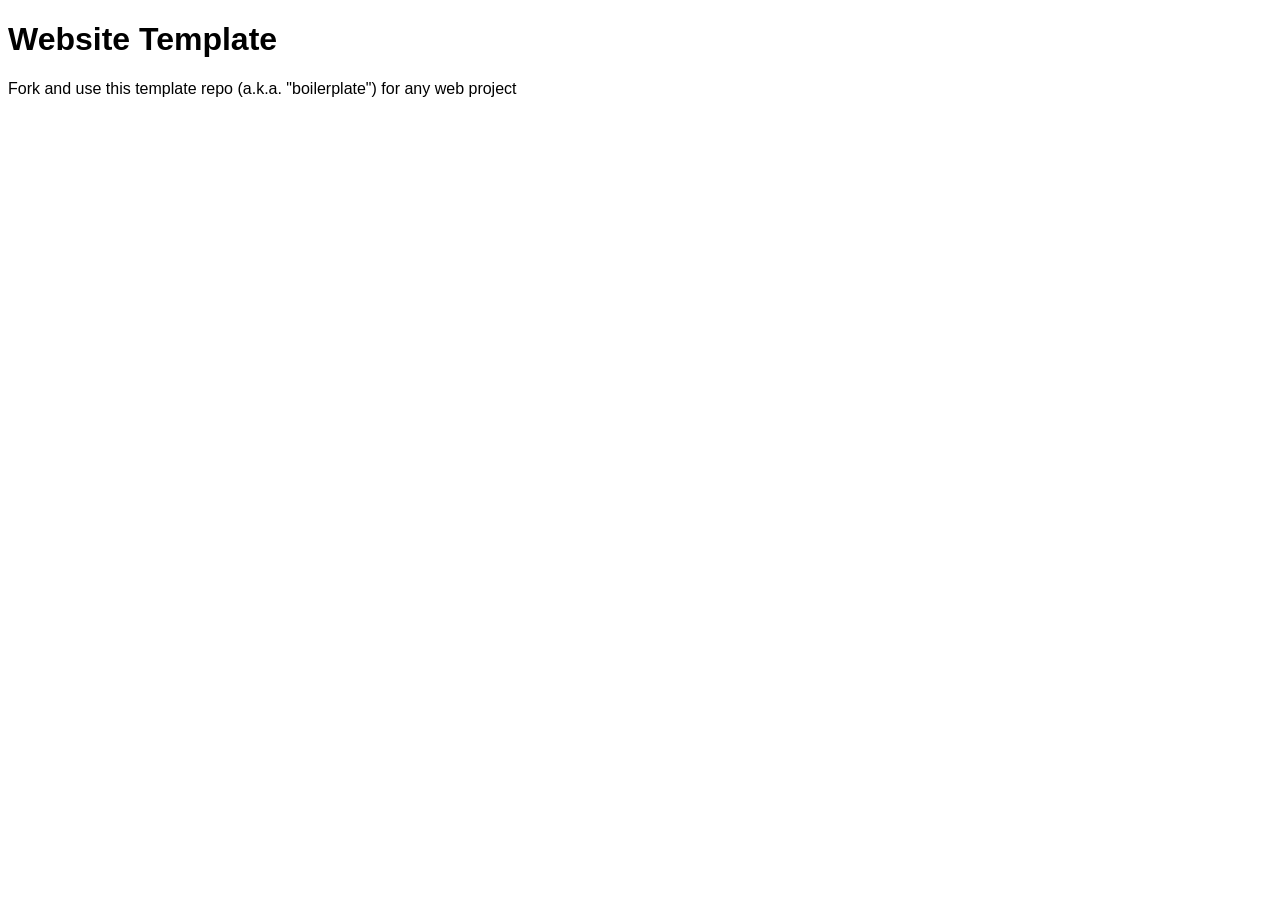
==== index.html @ e80b4493 "Initial commit" ====
<!doctype html>
<html lang="en">
<head>
	<meta charset="utf-8">
	<title>Website Template</title>
	<link rel="stylesheet" href="./assets/css/styles.css">
</head>
<body>

	<h1>Website Template</h1>
	<p>Fork and use this template repo (a.k.a. "boilerplate") for any web project</p>
	<img src="assets/img/cat.jpg" alt="">

	<script src="./assets/js/main.js"></script>
</body>
</html>
---- assets/css/styles.css ----
/* styles.css */

* {
	font-family: Arial;
}
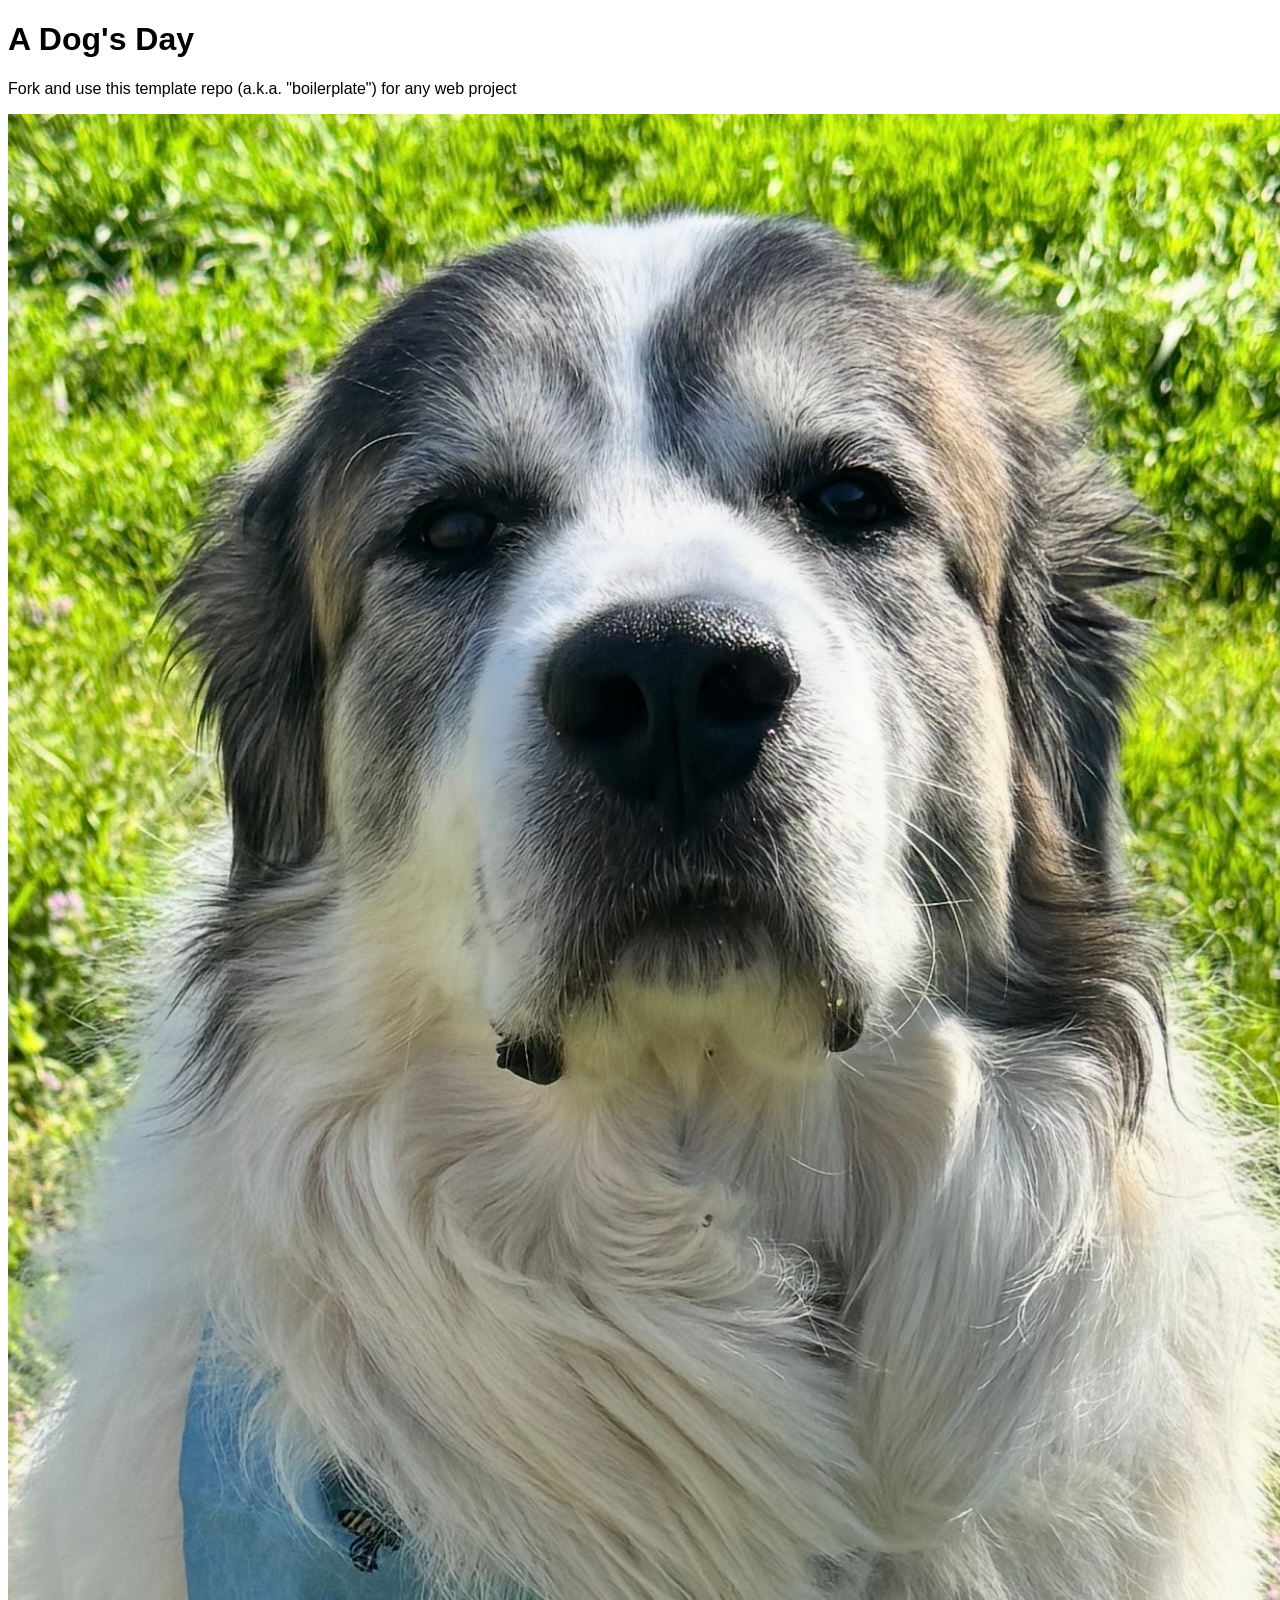
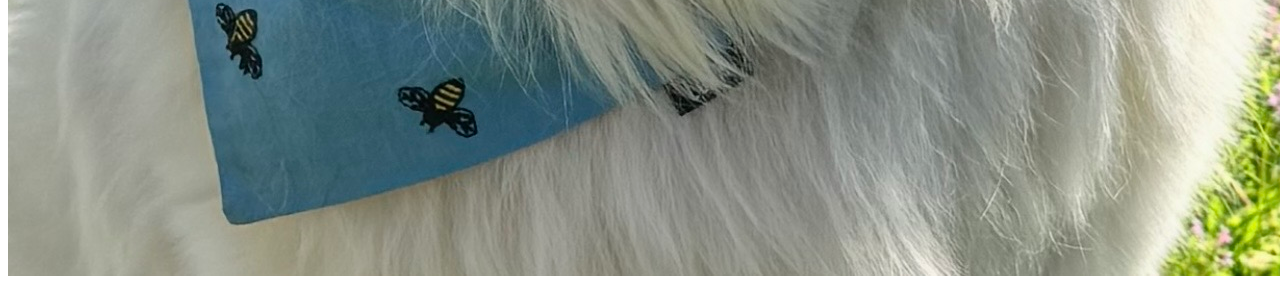
==== commit 4dc72885: "kitchen" ====
--- a/index.html
+++ b/index.html
@@ -2,14 +2,14 @@
 <html lang="en">
 <head>
 	<meta charset="utf-8">
-	<title>Website Template</title>
+	<title>A Dog's Day</title>
 	<link rel="stylesheet" href="./assets/css/styles.css">
 </head>
 <body>
 
-	<h1>Website Template</h1>
+	<h1>A Dog's Day</h1>
 	<p>Fork and use this template repo (a.k.a. "boilerplate") for any web project</p>
-	<img src="assets/img/cat.jpg" alt="">
+	<img src="assets/img/dog-selfie.jpg" alt="A dog taking a selfie">
 
 	<script src="./assets/js/main.js"></script>
 </body>
--- a/assets/css/styles.css
+++ b/assets/css/styles.css
@@ -1,5 +1,5 @@
 /* styles.css */
 
 * {
-	font-family: Arial;
+	font-family: tahoma, sans-serif;
 }
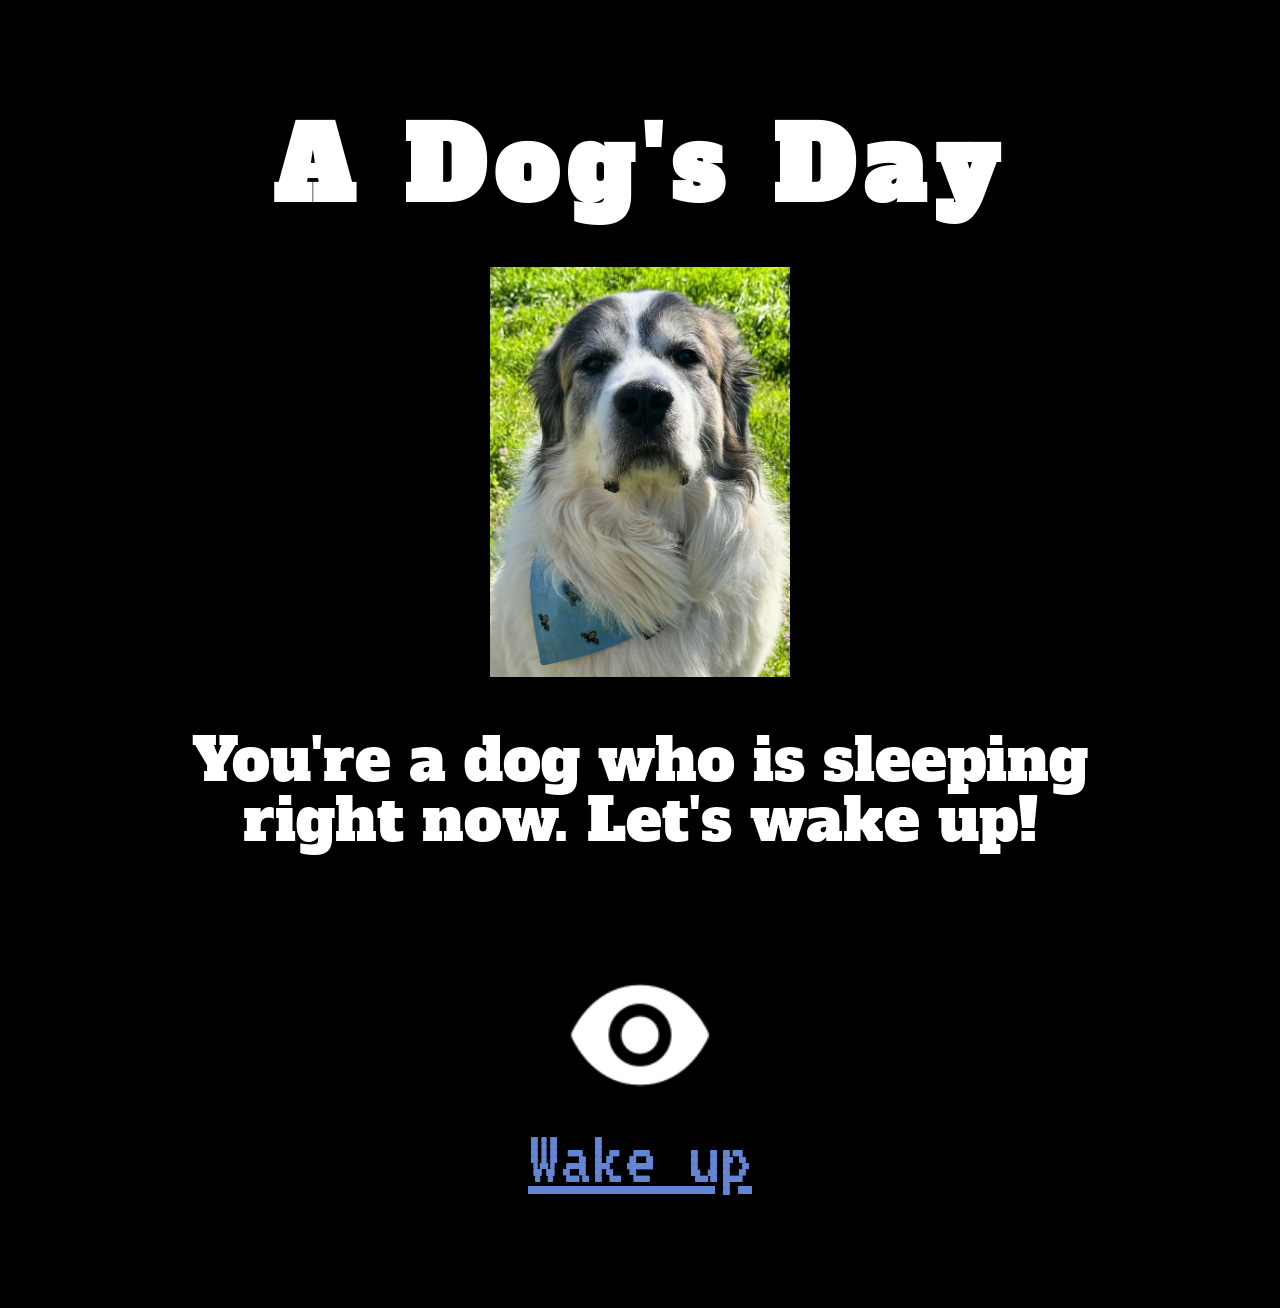
==== commit d1f40b87: "fin" ====
--- a/index.html
+++ b/index.html
@@ -2,15 +2,24 @@
 <html lang="en">
 <head>
 	<meta charset="utf-8">
+	<link rel="preconnect" href="https://fonts.googleapis.com">
+<link rel="preconnect" href="https://fonts.gstatic.com" crossorigin>
+<link href="https://fonts.googleapis.com/css2?family=Alfa+Slab+One&family=VT323&display=swap" rel="stylesheet">
 	<title>A Dog's Day</title>
 	<link rel="stylesheet" href="./assets/css/styles.css">
 </head>
-<body>
+<body class="homepage">
+<div class="scene">
+	<p class="eyesclosed"></p>
+	<h1>A Dog's Day</h1>
+		<img class="dog-image" src="assets/img/dog-selfie.jpg" alt="A dog portrait">
 
-	<h1>A Dog's Day</h1>
-	<p>Fork and use this template repo (a.k.a. "boilerplate") for any web project</p>
-	<img src="assets/img/dog-selfie.jpg" alt="A dog taking a selfie">
+	<p>You're a dog who is sleeping right now. Let's wake up!</p>
+	
+	<img class="eye-icon" src="assets/img/icons8-eye-100.png" alt="sleeping icon">
 
+<p class="wakeup"><a href="2awake.html">Wake up</a></p>
+</div>
 	<script src="./assets/js/main.js"></script>
 </body>
 </html>
--- a/assets/css/styles.css
+++ b/assets/css/styles.css
@@ -1,5 +1,247 @@
 /* styles.css */
 
 * {
-	font-family: tahoma, sans-serif;
-}+	
+	box-sizing: border-box;
+}
+
+body{
+	margin: 100px;
+	line-height: 1;
+	background-color: #FFFBDB;
+	color: #000000;
+	display: flex;
+	justify-content: center;
+	align-items: center;
+	text-align: center;
+}
+
+body.homepage {
+	margin: 50px;
+	background-color: #000000;
+color : #ffffff;
+}
+.homepage .scene {
+	text-align: center;
+}
+.homepage h1 {
+	font-family: 'Alfa Slab One', cursive;
+	font-size: 100px;
+line-height: 1;
+margin-bottom: 50px;
+letter-spacing: 10px;
+
+}
+.homepage p {
+	font-family: 'alfa slab one', cursive;
+	font-size: 60px;
+	margin-top: 50px;
+
+}
+.homepage .dog-image {
+	width: 300px;
+	height: auto;
+	transform: translateY(0px);
+
+}
+.homepage .eye-icon {
+	width: 150px;
+	height: auto;
+	margin-top: 0px;
+	transform: translateY(50px);
+}
+.homepage .wakeup {
+	font-family: 'VT323', monospace;
+	font-size: 80px;
+	margin-top: 55px;
+	text-decoration: underline;
+}
+.homepage .wakeup a{
+	color: #6286D4;
+}
+
+.awakescene img {
+	width: 600px;
+	height: auto;
+}
+
+h1 {
+	font-family: 'Alfa Slab One', cursive;
+	font-size: 100px;
+line-height: 0;
+margin-bottom: 200px;
+letter-spacing: 10px;
+}
+
+p {
+	margin: 60px;
+	font-family: 'VT323', monospace;
+	font-size: 80px;
+}
+a {
+	position: relative;
+	top:-15
+}
+.eye-icon {
+	width: 100px;
+	height: auto;
+	margin-top: 0px;
+	transform: translateY(50px);
+}
+.wakeup {
+	font-family: 'VT323', monospace;
+	font-size: 120px;
+	margin-top: 0px;
+}
+.wakeup-link {
+	color: #6286D4;
+}
+body.youareawake {
+	background-color: #FFFBDB;
+	color: #000000;
+}
+.kitchen-icon {
+	width: 200px;
+	height: auto;
+	margin-top: 0px;
+	transform: translateY(50px);
+}
+.where {
+	font-family: 'VT323', monospace;
+	font-size: 120px;
+	margin-top: 0px;
+}
+.choices {
+	display: flex;
+	flex-direction: row;
+	justify-content: center;
+	align-items: center;
+	gap: 50px;
+	margin-top: 50px;
+
+}
+.choice { 
+	display: flex;
+flex-direction: column;
+align-items: center;
+}
+.awakescene .choice img {
+	width: 300px;
+	height: auto;
+	margin-top: 0px;
+	transform: translateY(50px);
+}
+.choice p {
+	font-family: 'VT323', monospace;
+	font-size: 120px;
+	text-decoration: underline;
+}
+.edibles {
+	display: flex;
+	justify-content: center;
+	align-items: center;
+	gap: 200px;	
+	margin-top: 50px;
+	
+}
+.edibles p {
+	margin: 10px;
+}
+.eat,
+.drink {
+	display: flex;
+	flex-direction: column;
+	align-items: center;
+	font-size: 120px;
+	font-family: 'vt323', monospace;
+}
+.eat img,
+.drink img {
+	width: 300px;
+	height: auto;
+	
+}
+a{
+	color: #6286D4;
+}
+.places {
+	display: flex;
+	justify-content: center;
+	align-items: center;
+	gap: 200px;
+	margin-top: 50px;
+}
+.find-owner,.tired,.yard {
+	display: flex;
+	flex-direction: column;
+	align-items: center;
+	font-size: 120px;
+	font-family: 'vt323', monospace;
+}
+.find-owner img,.tired img,.yard img {
+	width: 300px;
+	height: auto;
+}
+.yardscene {
+	text-align: center;
+}
+.yard-options {
+	display: flex;
+	justify-content: center;
+	align-items: center;
+	align-items: flex-start;
+	gap: 200px;
+	margin-top: 50px;
+}
+.option {
+	display: flex;
+	flex-direction: column;
+	align-items: center;
+}
+.option img {
+	width: 300px;
+	height: auto;
+}
+.option a {
+	font-family: 'vt323', monospace;
+	font-size: 120px;
+	
+}
+.choices {
+	display: flex;
+	justify-content: center;
+	align-items: flex-start;
+	gap: 200px;
+	margin-top: 0px;
+
+}
+.tired, .kitchen {
+	display: flex;
+	flex-direction: column;
+	align-items: center;
+	font-size: 120px;
+	font-family: 'vt323', monospace;
+
+}
+.yard-page .option a {
+	position: relative;
+	top: -45px;
+}
+.choice img {
+	width: 300px;
+	height: auto;
+}
+.choice p {
+	transform: translateY(50px);
+	margin: 0px;
+}
+.hungry-page a {
+	font-family: 'VT323', monospace;
+	font-size: 120px;
+	margin-top: 0px;
+}
+.squirrel-page a {
+	font-family: 'VT323', monospace;
+	font-size: 120px;	
+	margin-top: 0px;
+}
